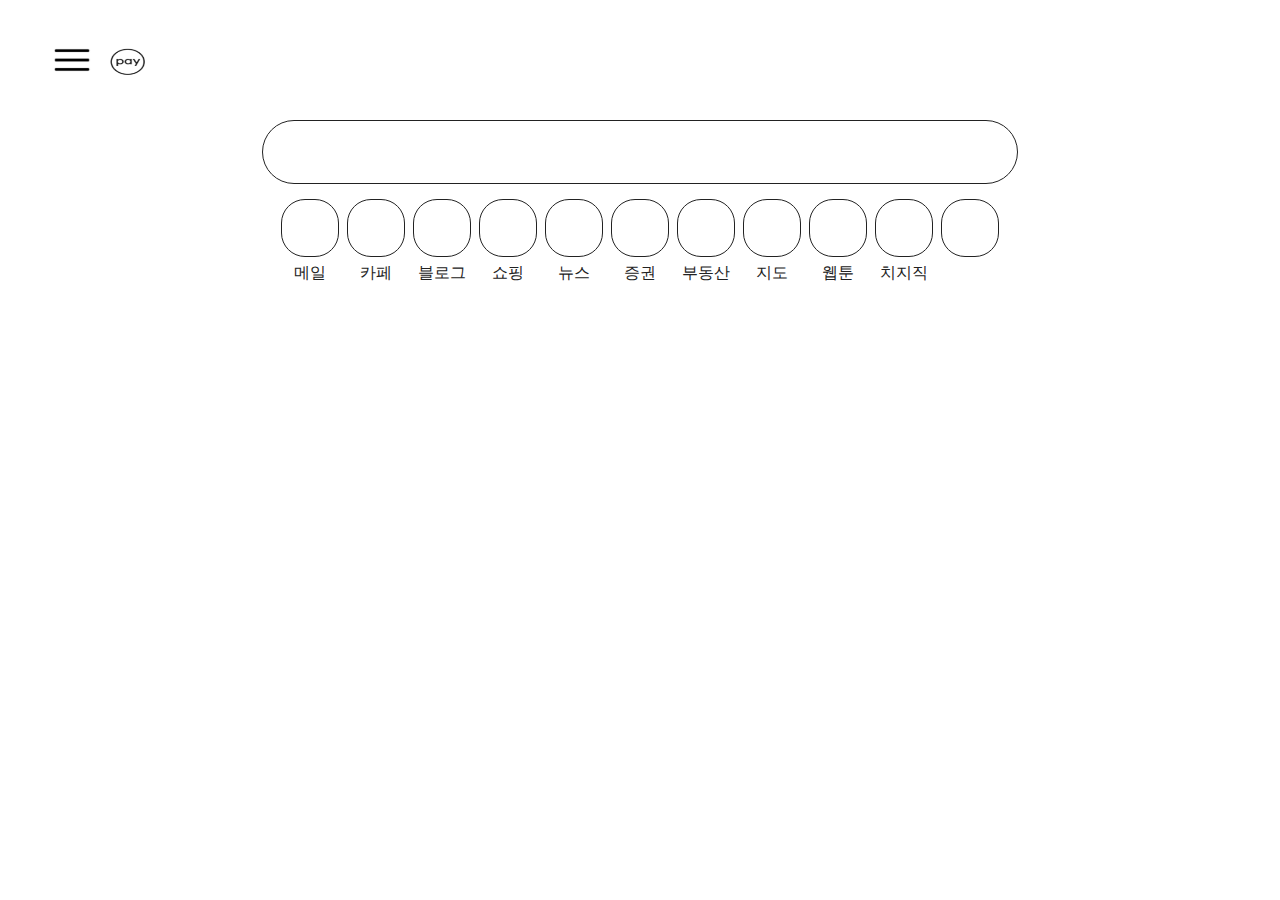
==== naver.html @ ca309887 "독학" ====
<!DOCTYPE html>
<html lang="ko">
<head>
    <meta charset="UTF-8">
    <meta http-equiv="X-UA-Compatible" content="IE=edge">
    <meta name="viewport" content="width=device-width, initial-scale=1.0">
    <title>NAVER</title>
    <link rel="shortcut icon" href="img/NAVER.jpg">
    <link rel="stylesheet" href="/reset.css">
    
    <style>
        .container {
            width: 100%;
            height: 100%;
            margin: 0 auto;
        }

        header {
            width: 100%;
            height: 100px;
            padding: 0 32px;
            margin: 0 auto;
            position: absolute;
        }

        .header-container {
            position: relative;
            display: flex;
            flex-direction: column;
            padding-top: 20px;
        }

        img {
            width: 40px;
            height: 40px;
            background-color: #FFF;
            cursor: pointer;
            border: none;
        }

        .header-hamburger {
            padding: 20px;
            gap: 16px;
        }

        .header-container > .header-hamburger {
            display: flex;
            justify-content: flex-start;
        }

        .search-container {
            display: flex;
            justify-content: center;
            background-color: transparent;
        }

        input {
            display: block;
            margin: 0 auto;
            width: 750px;
            height: 60px;
            background-color: #FFF;
            border: 1px solid #222;
            border-radius: 50px;
            margin-bottom: 15px;
            font-size: 24px;
        }

        .menu-list-container {
            display: flex;
            justify-content: center;
            gap: 8px;
        }

        .menu-list-content > a {
            display: flex;
            width: 100%;
            text-decoration: none;
            flex-direction: column;
            gap: 8px;
        }

        .menu-content-icon {
            width: 56px;
            height: 56px;
            background-color: #FFF;
            border: 1px solid #222;
            border-radius: 24px;
        }

        .menu-name {
            text-align: center;
            color: #222;
            font-weight: normal;
            text-decoration: none;
        }
    </style>
</head>
<body>
    <div class="container">
    <header class="header-container">
        <div class="header-hamburger">
                <img src="img/햄버거 버튼.jpg" alt="">
            <a href="#" class="header-pay">
                <img src="img/네이버페이.png" alt="">
            </a>
        </div>
    </header>
        <div class="search-container">
            <form action="https://search.naver.com/search.naver?" method="get">
                <input type="text" name="query" >
        </div>
    </div>
        <ul class="menu-list-container">
            <li class="menu-list-content">
                <a href="#">
                    <div class="menu-content-icon"></div>
                    <p class="menu-name">메일</p>
                </a>
            </li>
            <li class="menu-list-content">
                <a href="#">
                    <div class="menu-content-icon"></div>
                    <p class="menu-name">카페</p>
                </a>
            </li>
            <li class="menu-list-content">
                <a href="#">
                    <div class="menu-content-icon"></div>
                    <p class="menu-name">블로그</p>
                </a>
            </li>
            <li class="menu-list-content">
                <a href="#">
                    <div class="menu-content-icon"></div>
                    <p class="menu-name">쇼핑</p>
                </a>
            </li>
            <li class="menu-list-content">
                <a href="#">
                    <div class="menu-content-icon"></div>
                    <p class="menu-name">뉴스</p>
                </a>
            </li>
            <li class="menu-list-content">
                <a href="#">
                    <div class="menu-content-icon"></div>
                    <p class="menu-name">증권</p>
                </a>
            </li>
            <li class="menu-list-content">
                <a href="#">
                    <div class="menu-content-icon"></div>
                    <p class="menu-name">부동산</p>
                </a>
            </li>
            <li class="menu-list-content">
                <a href="#">
                    <div class="menu-content-icon"></div>
                    <p class="menu-name">지도</p>
                </a>
            </li>
            <li class="menu-list-content">
                <a href="#">
                    <div class="menu-content-icon"></div>
                    <p class="menu-name">웹툰</p>
                </a>
            </li>
            <li class="menu-list-content">
                <a href="#">
                    <div class="menu-content-icon"></div>
                    <p class="menu-name">치지직</p>
                </a>
            </li>
            <li class="menu-list-content">
                <a href="#">
                    <div class="menu-content-icon"></div>
                    <p class="menu-name"></p>
                </a>
            </li>
        </ul>
    </div>
</body>
</html>
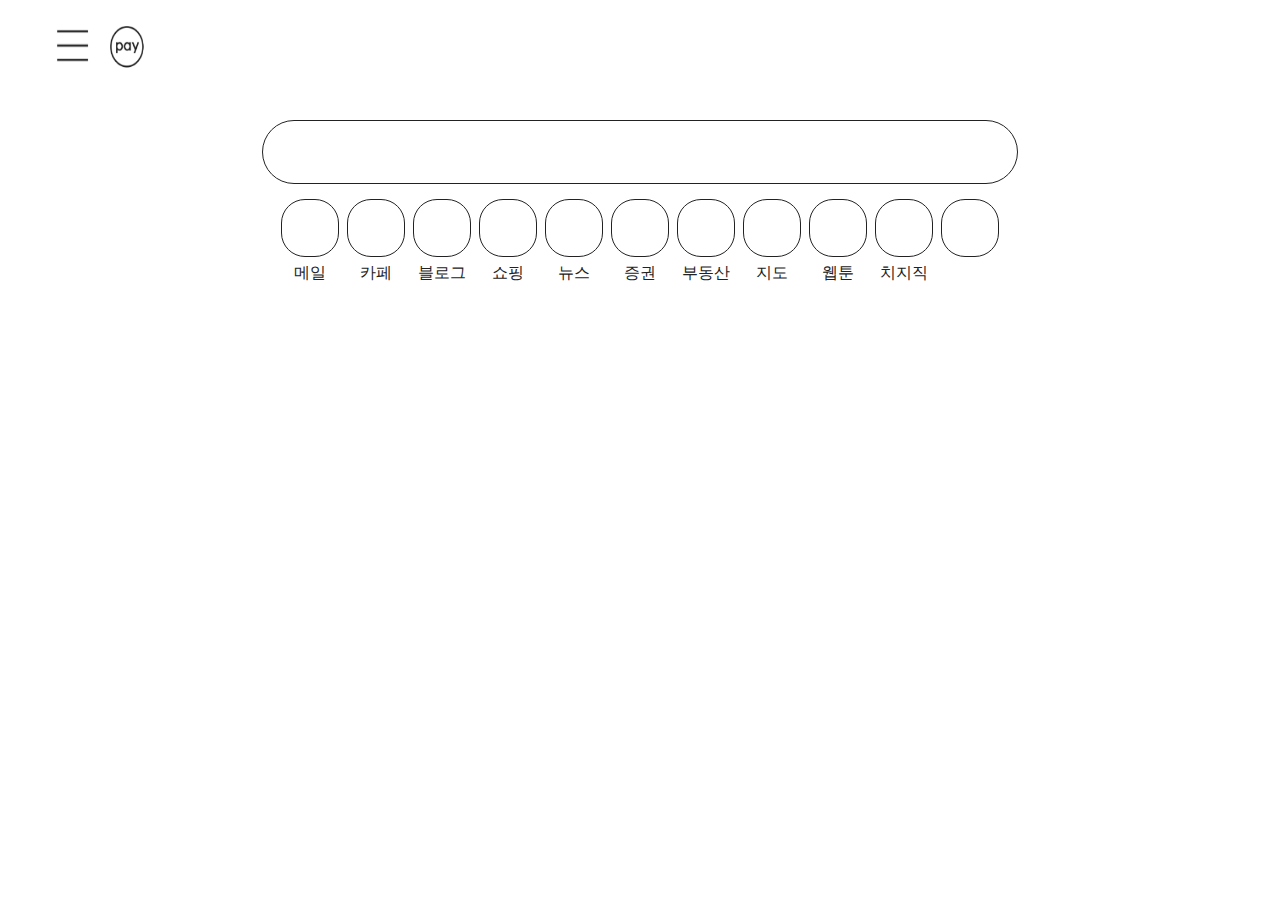
==== commit e2cf99c2: "독학" ====
--- a/naver.html
+++ b/naver.html
@@ -18,7 +18,7 @@
         header {
             width: 100%;
             height: 100px;
-            padding: 0 32px;
+            padding: 0 46px;
             margin: 0 auto;
             position: absolute;
         }
@@ -31,21 +31,18 @@
         }
 
         img {
-            width: 40px;
-            height: 40px;
+            width: 46px;
+            height: 46px;
             background-color: #FFF;
             cursor: pointer;
             border: none;
         }
 
         .header-hamburger {
-            padding: 20px;
-            gap: 16px;
-        }
-
-        .header-container > .header-hamburger {
             display: flex;
             justify-content: flex-start;
+            padding: 3px;
+            gap: 8px;
         }
 
         .search-container {
@@ -100,7 +97,7 @@
     <div class="container">
     <header class="header-container">
         <div class="header-hamburger">
-                <img src="img/햄버거 버튼.jpg" alt="">
+                <img src="img/햄버거 버튼.png" alt="">
             <a href="#" class="header-pay">
                 <img src="img/네이버페이.png" alt="">
             </a>
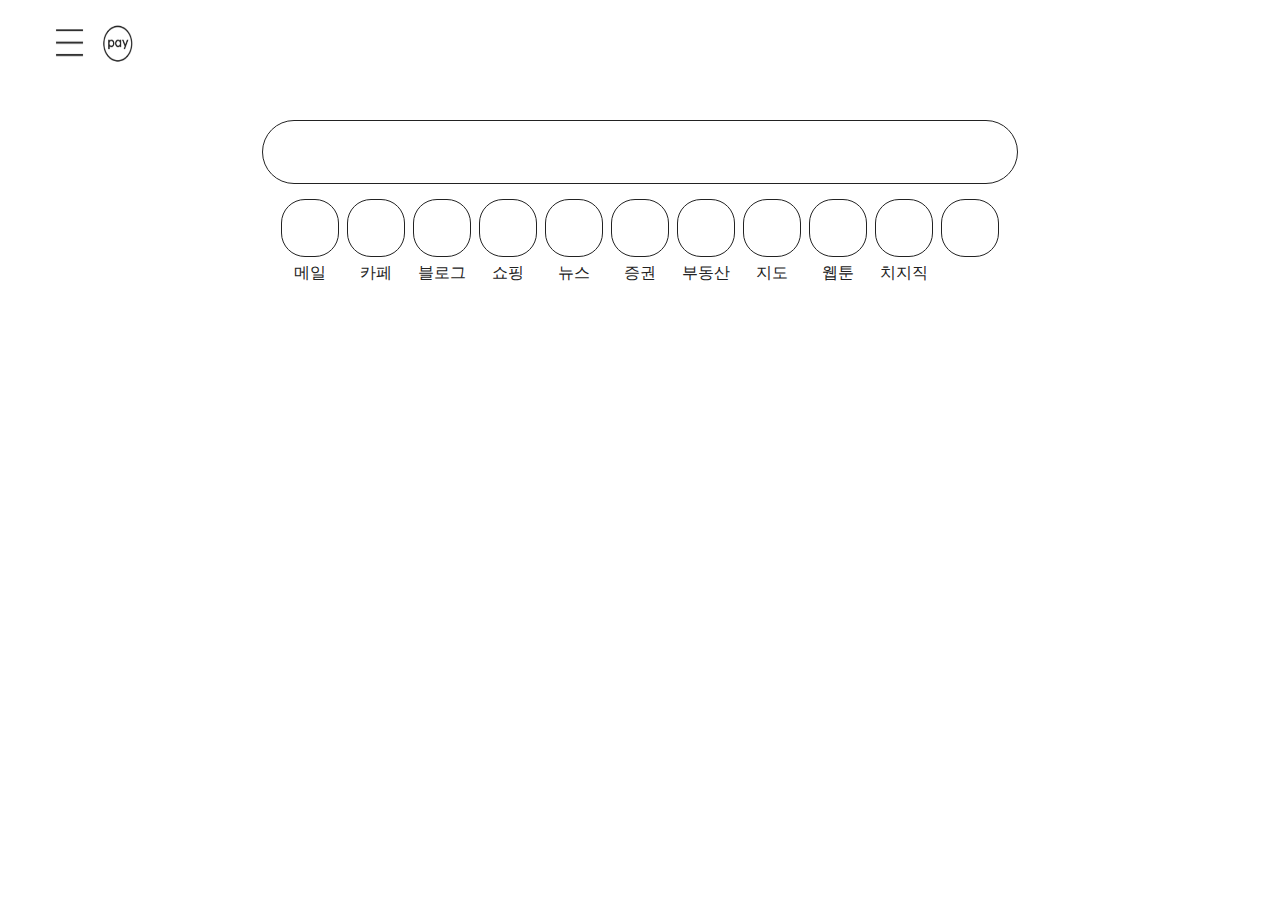
==== commit 144286f6: "독학" ====
--- a/naver.html
+++ b/naver.html
@@ -31,8 +31,8 @@
         }
 
         img {
-            width: 46px;
-            height: 46px;
+            width: 40px;
+            height: 40px;
             background-color: #FFF;
             cursor: pointer;
             border: none;
